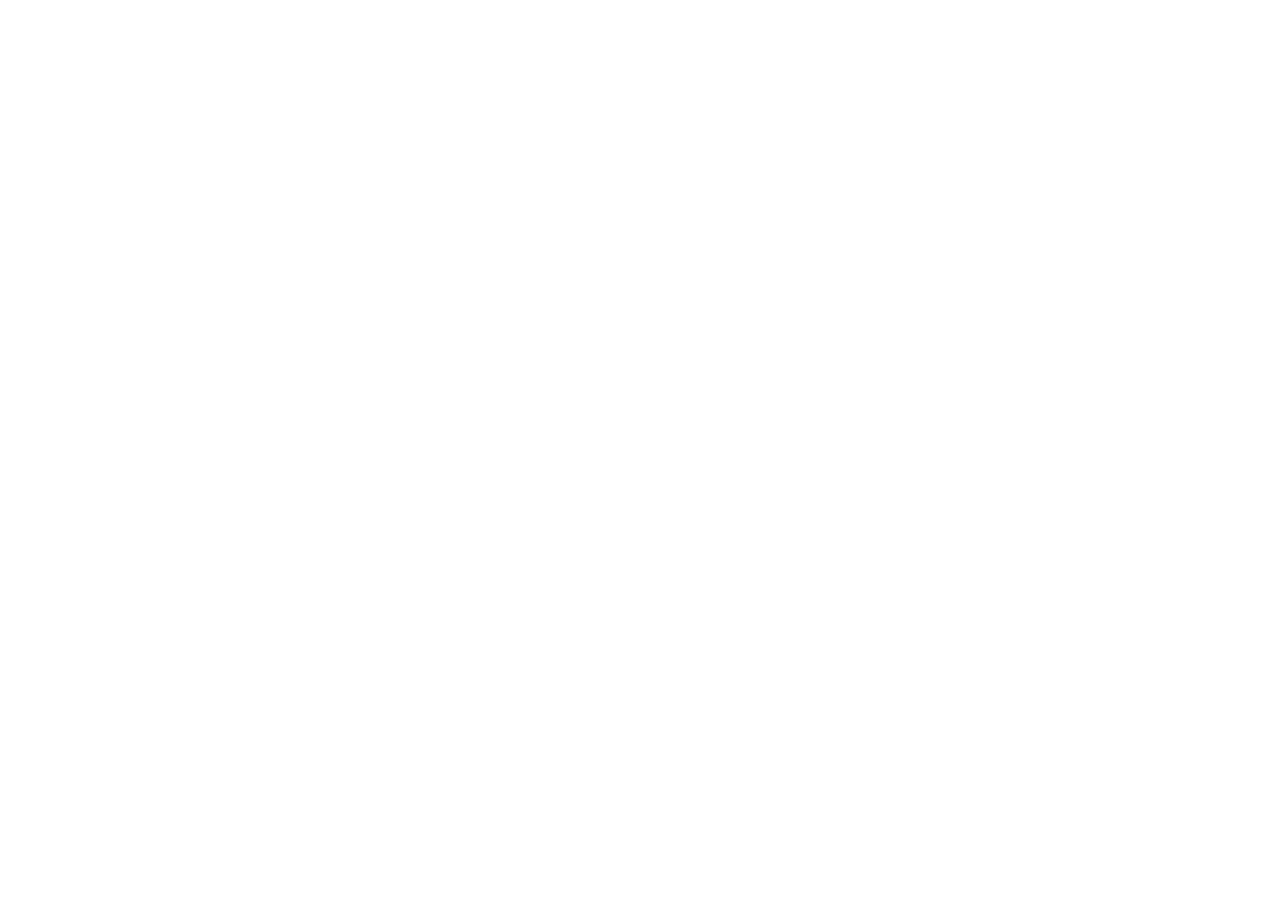
==== index.html @ d565fbdc "first commit" ====
<!DOCTYPE html>
<html lang="en">
<head>
    <meta charset="UTF-8">
    <meta name="viewport" content="width=device-width, initial-scale=1.0">
    <title>FrontEnd Store</title>
</head>
<body>
    
</body>
</html>
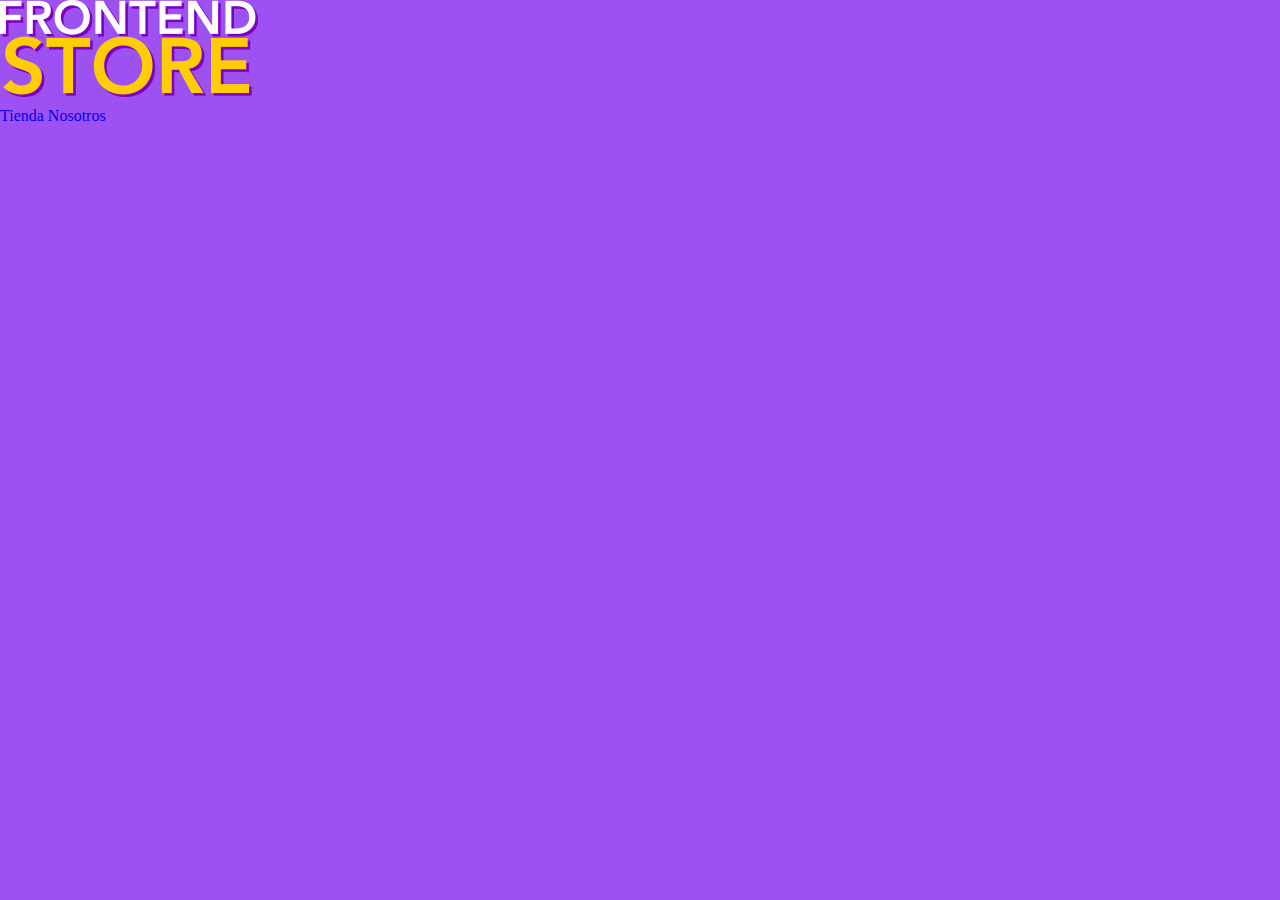
==== commit 90e0417a: "Inicio del proyecto" ====
--- a/index.html
+++ b/index.html
@@ -4,8 +4,19 @@
     <meta charset="UTF-8">
     <meta name="viewport" content="width=device-width, initial-scale=1.0">
     <title>FrontEnd Store</title>
+    <link rel="stylesheet" href="css/normalize.css">
+    <link href="https://fonts.googleapis.com/css2?family=Staatliches&display=swap" rel="stylesheet">
+    <link rel="stylesheet" href="css/styles.css">
 </head>
 <body>
-    
+    <header>   
+        <a href="index.html">
+            <img src="img/logo.png" alt="Logotipo">
+        </a>
+    </header>
+    <nav>
+        <a href="#">Tienda</a>
+        <a href="#">Nosotros</a>
+    </nav>
 </body>
 </html>--- a/css/styles.css
+++ b/css/styles.css
@@ -0,0 +1,52 @@
+:root {
+    --primario: #9d51f3;
+    --primarioOscuro: #42008d;
+    --secundario: #FFCE00;
+    --secundarioOscuro: #rgb(233,287,2);
+    --blanco: #FFF;
+    --negro: #  000;
+
+    --fuentePrincipal: "Staatliches", sans-serif;
+}
+html {
+    box-sizing: border-box;
+    font-size: 62.5%;
+}
+*, *:before, *:after {
+    box-sizing: inherit;
+}
+body {
+    background-color: var(--primario);
+    font-size: 1.6rem;
+    line-height: 1.5;
+}
+p {
+    font-size: 1.6rem;
+    font-family: Arial, Helvetica, sans-serif;
+    color: var(--blanco);
+}
+a {
+    text-decoration: none;
+
+}
+img {
+    max-width: 100%;
+}
+.contenedor {
+    max-width: 120rem;
+    margin: 0 auto;
+}
+h1, h2, h3 {
+    text-align: center;
+    color: var(--secundario);
+    font-family: var(--fuentePrincipal);
+}
+h1 {
+    font-size: 4rem;
+}
+h2 {
+    font-size: 3.2rem;
+}
+h3 {
+    font-size: 2.4rem;
+}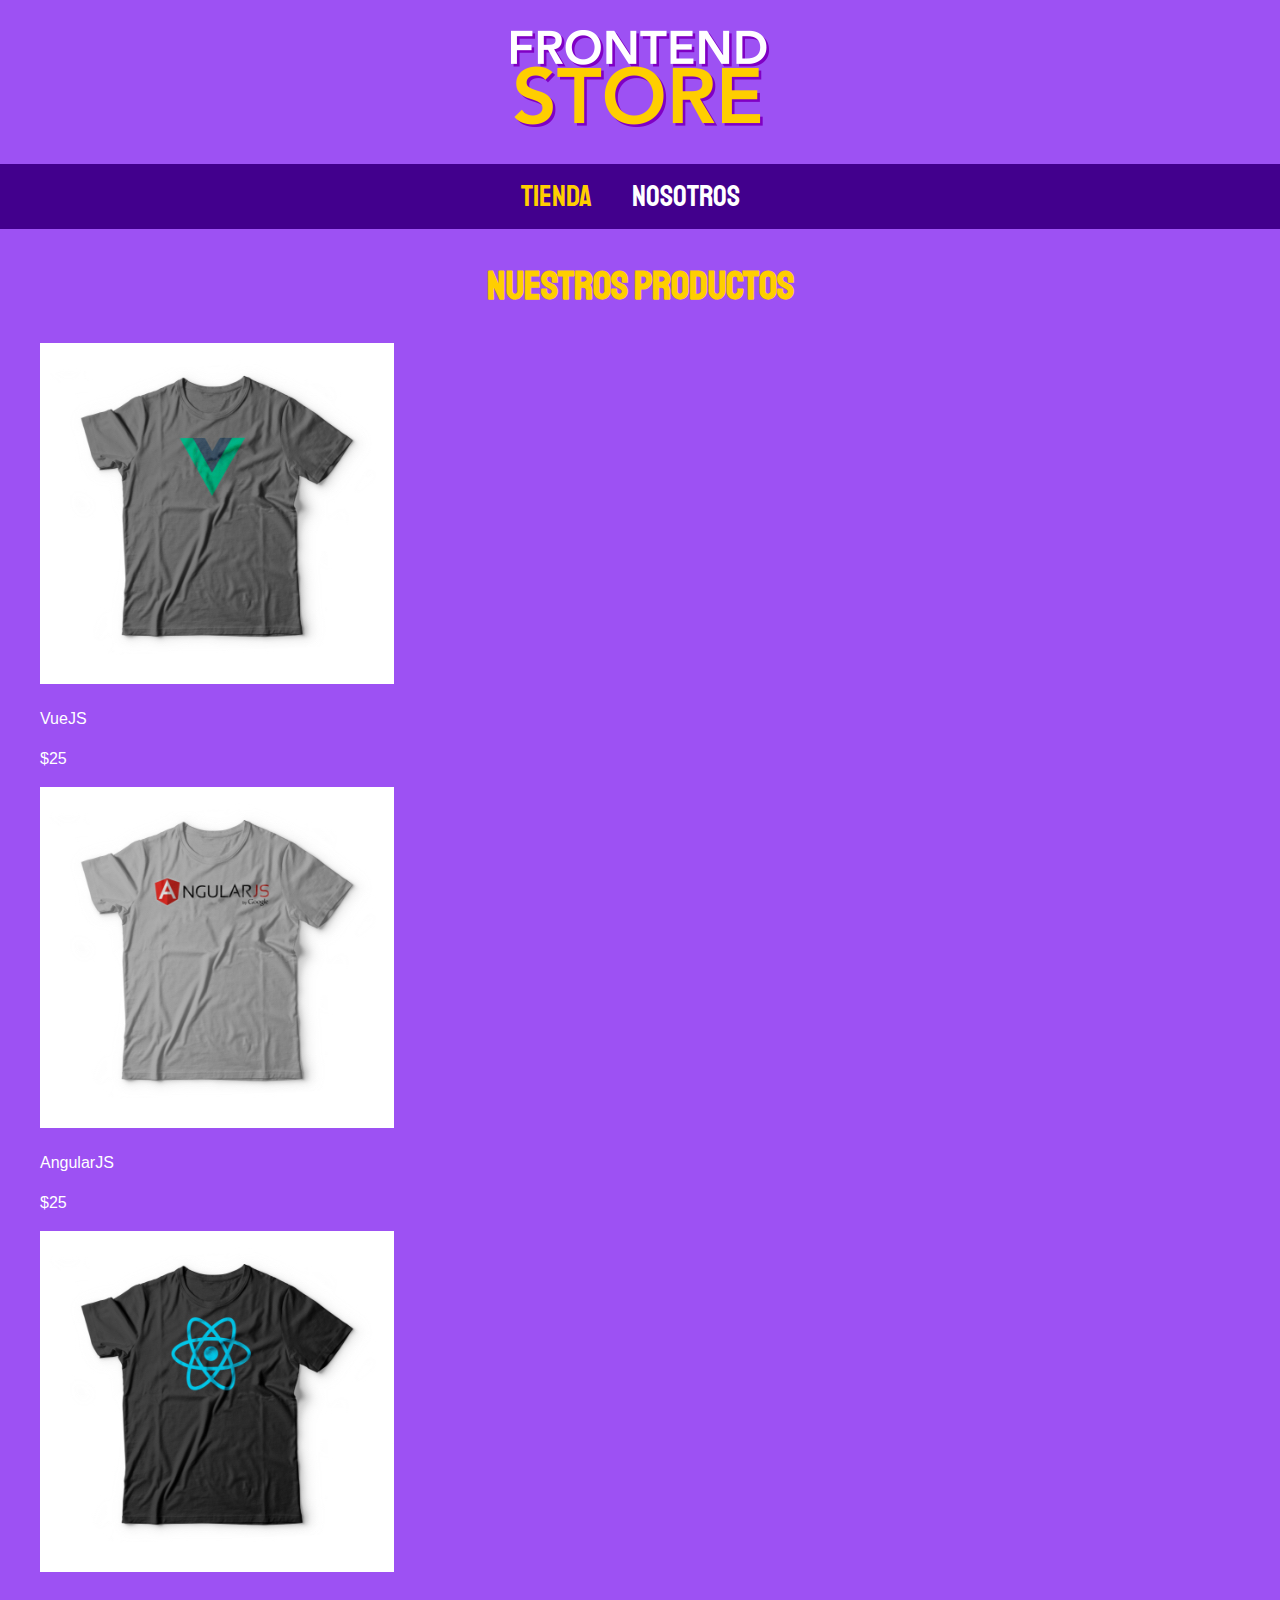
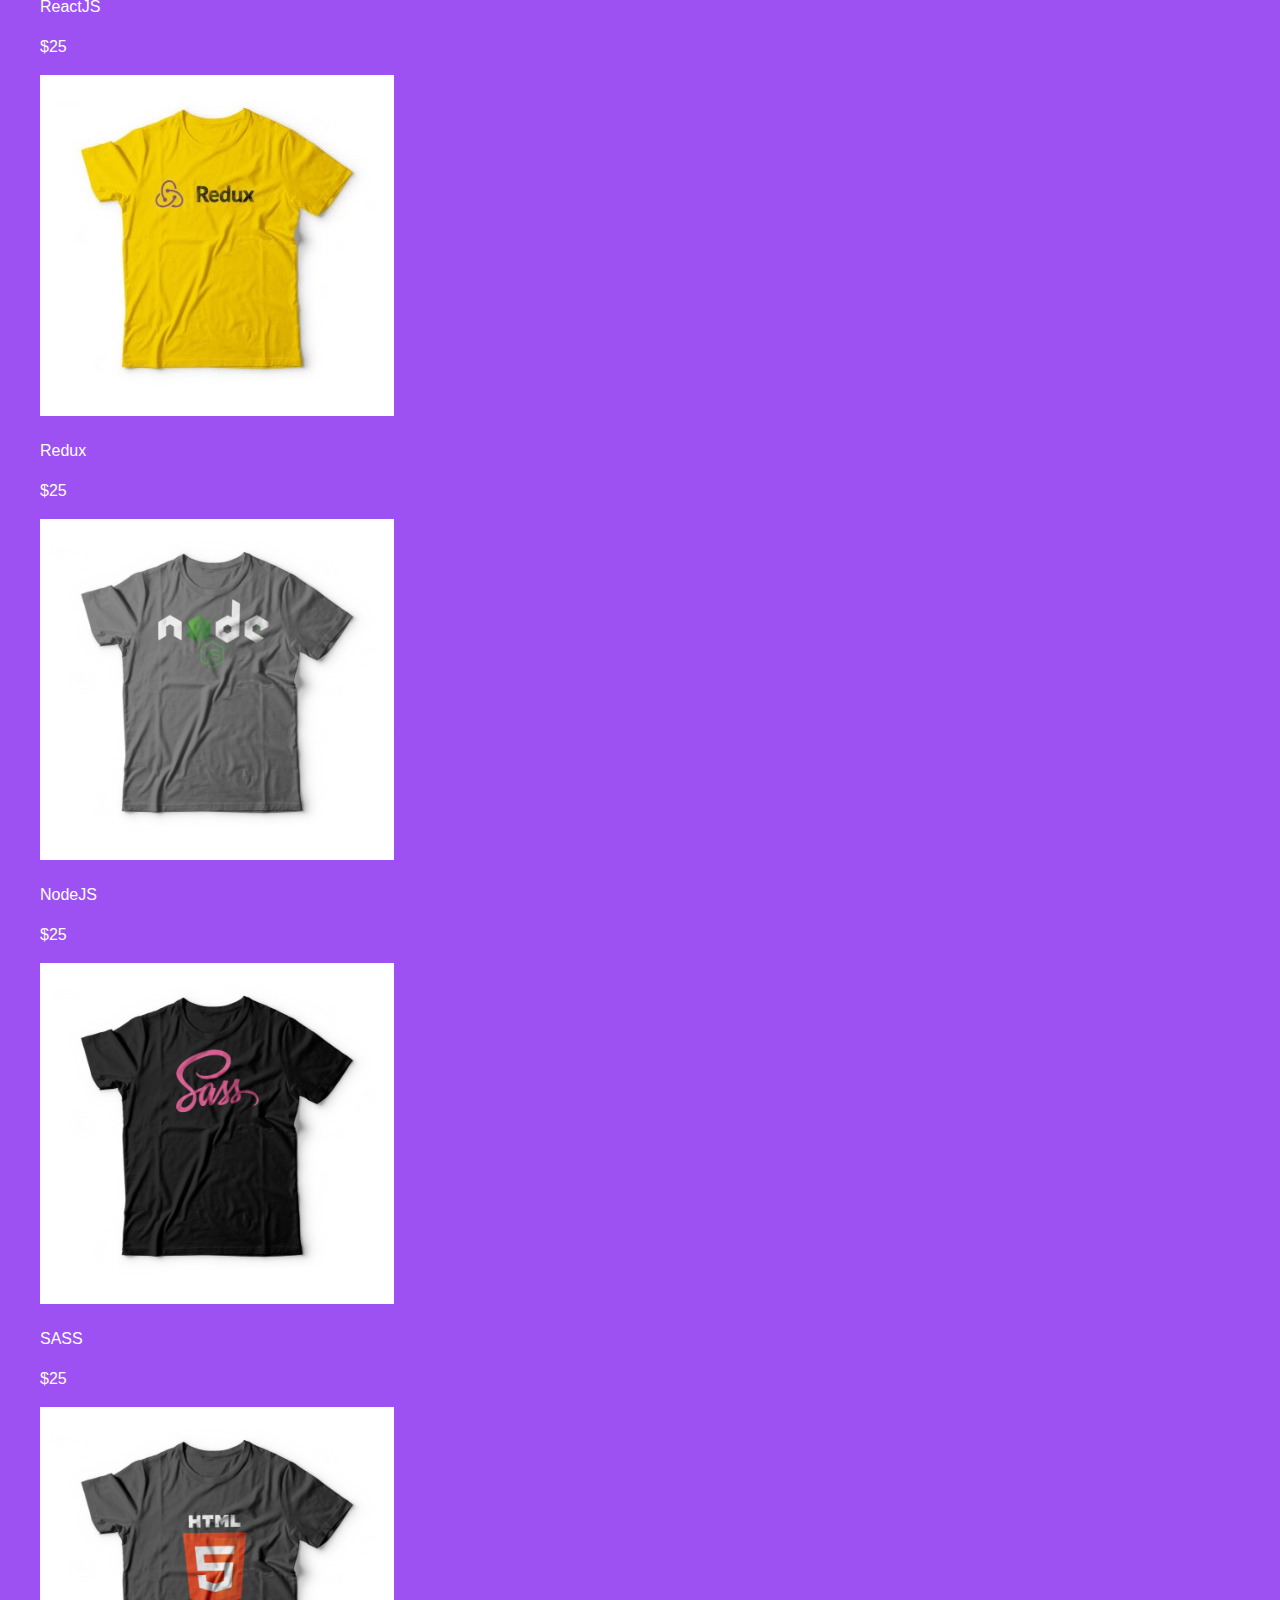
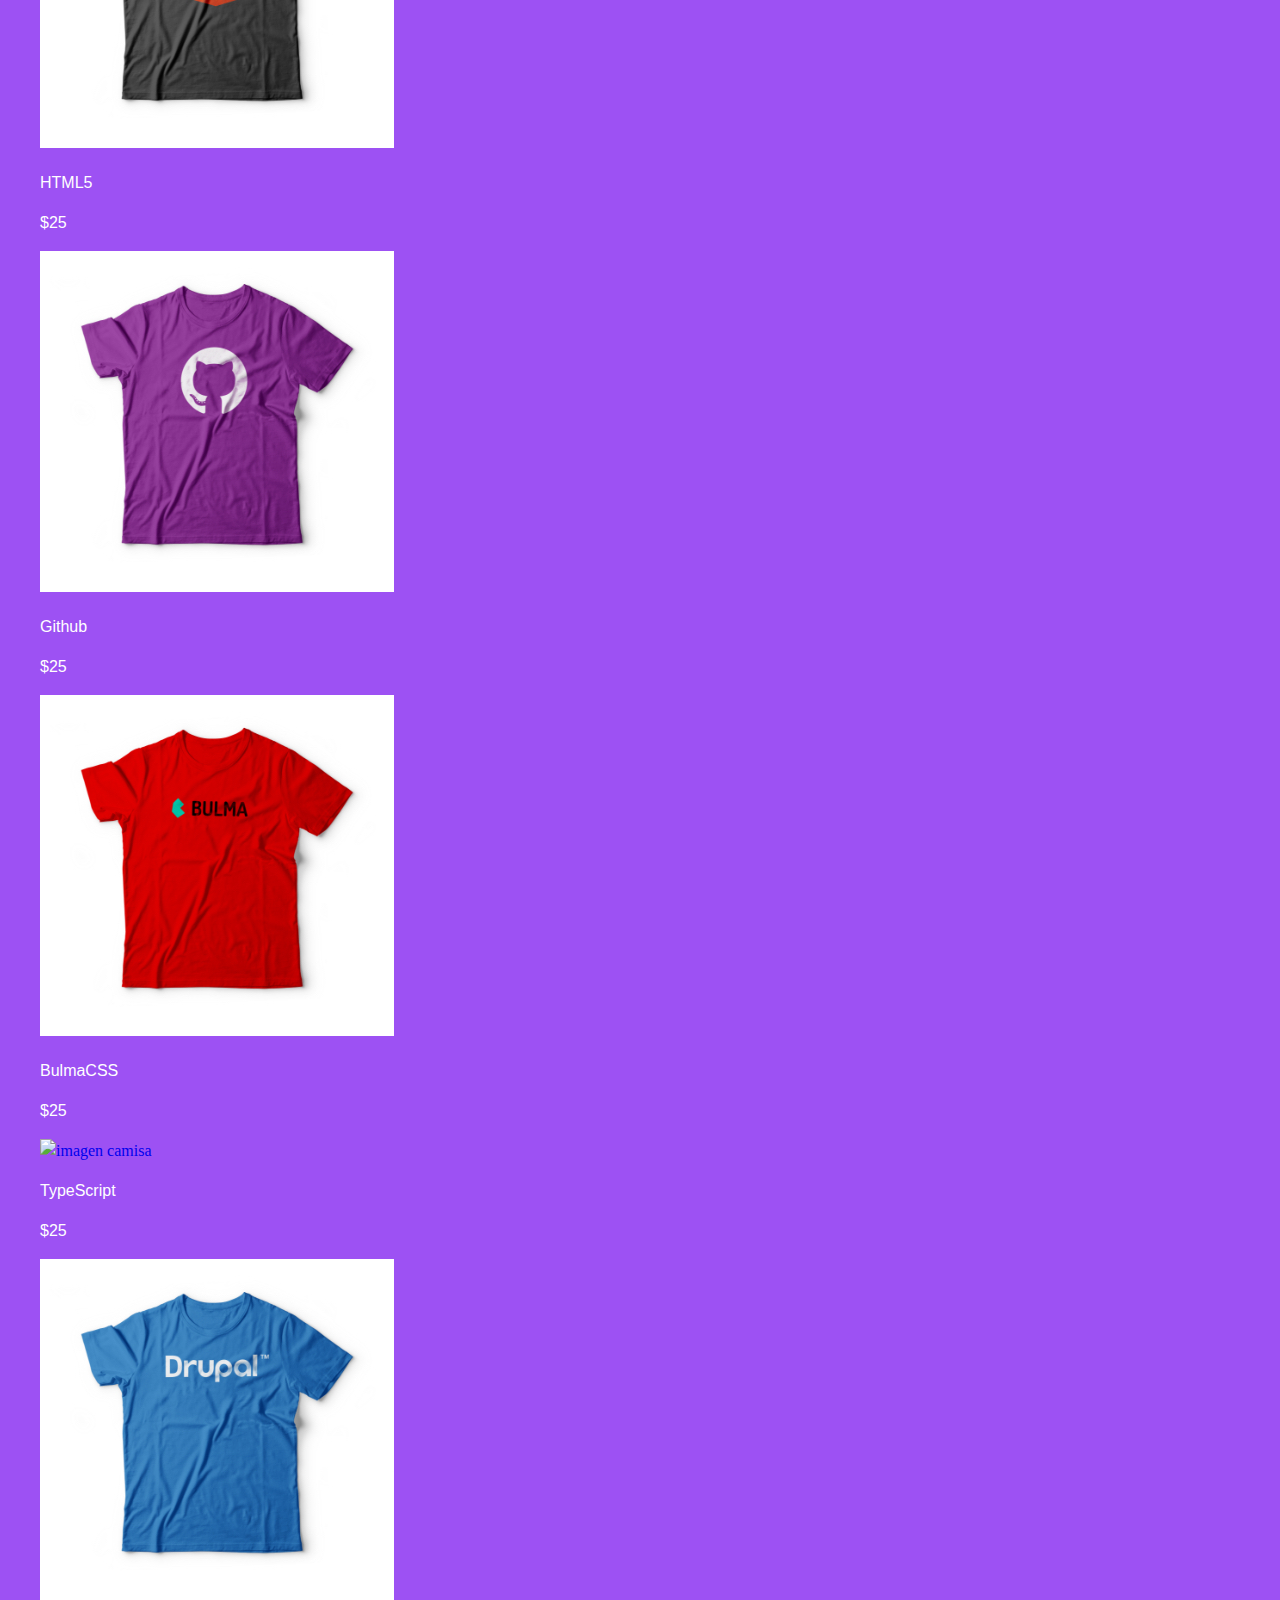
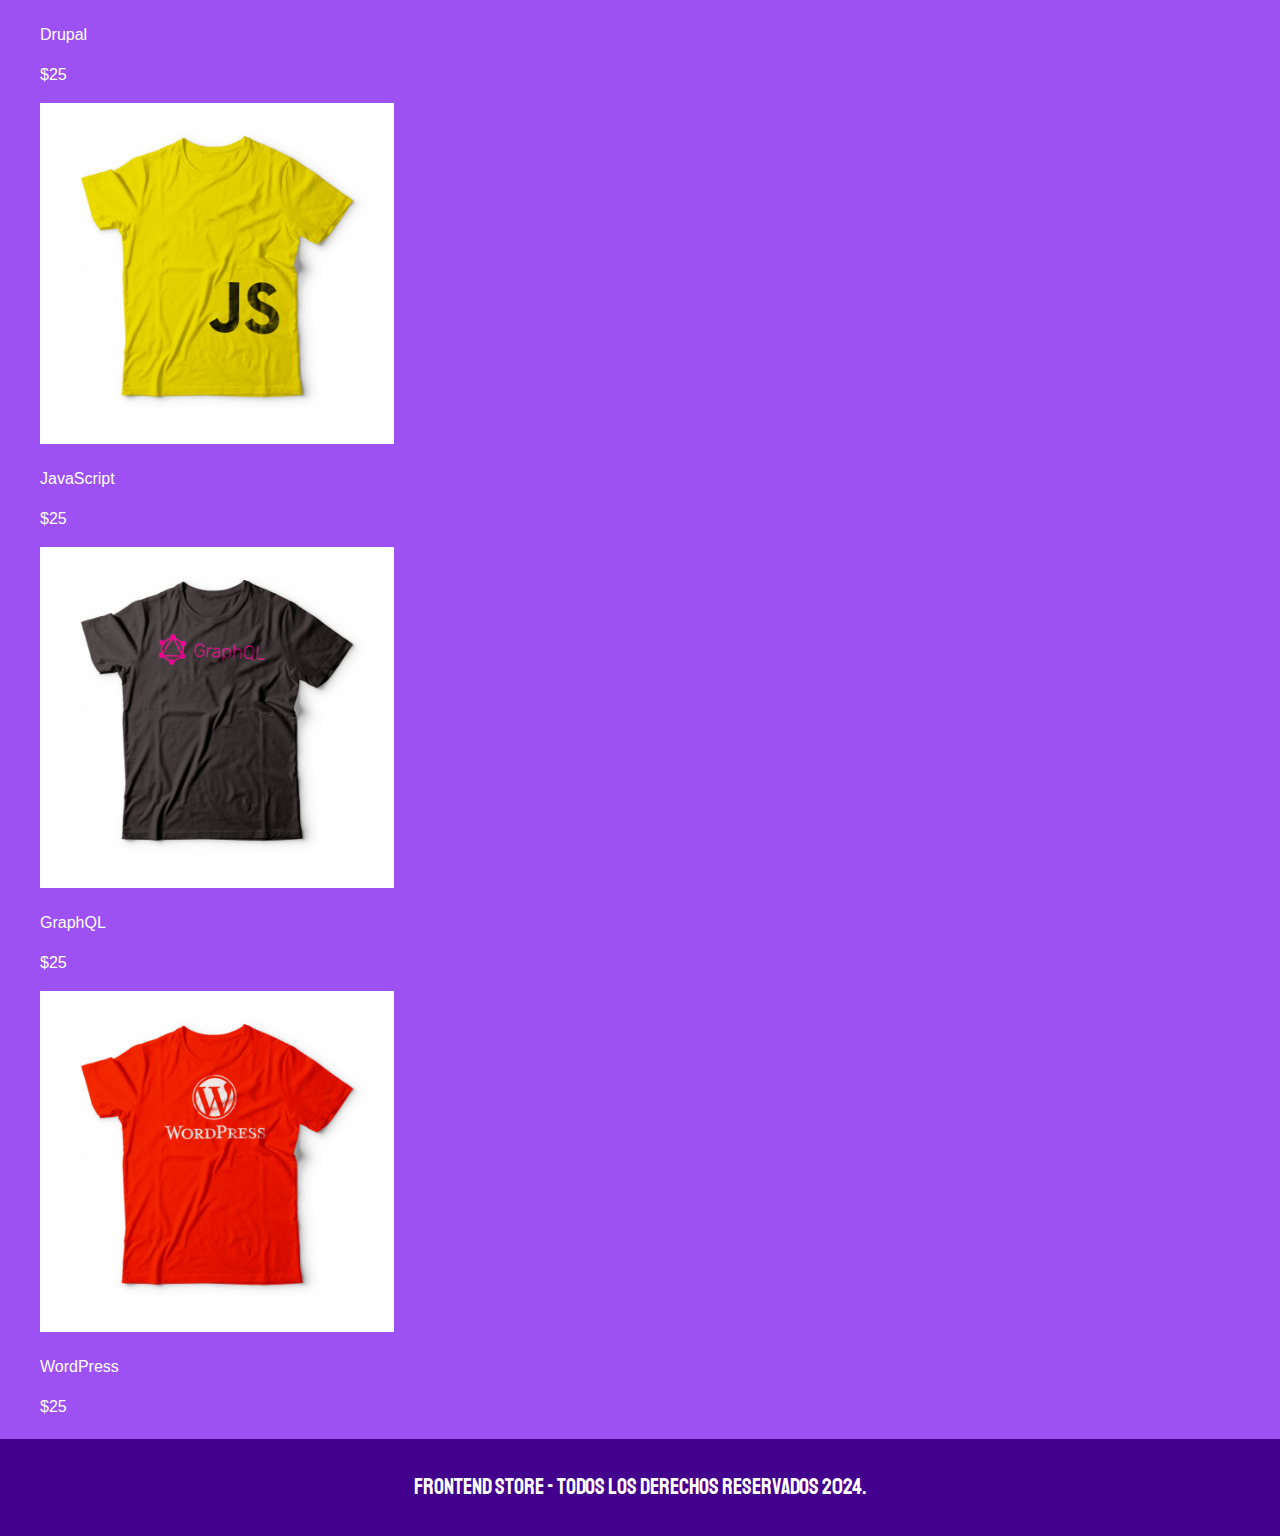
==== commit 63410ae1: "Añadiendo productos" ====
--- a/index.html
+++ b/index.html
@@ -9,14 +9,152 @@
     <link rel="stylesheet" href="css/styles.css">
 </head>
 <body>
-    <header>   
+    <header class="header">   
         <a href="index.html">
-            <img src="img/logo.png" alt="Logotipo">
+            <img class="header__logo" src="img/logo.png" alt="Logotipo">
         </a>
     </header>
-    <nav>
-        <a href="#">Tienda</a>
-        <a href="#">Nosotros</a>
+
+    <nav class="navegacion">
+        <a class="navegacion__enlace navegacion__enlace--activo" href="index.html">Tienda</a>
+        <a class="navegacion__enlace" href="nosotros.html">Nosotros</a>
     </nav>
+    
+    <main class="contenedor">
+        <h1>Nuestros Productos</h1>
+
+        <div class="grid">
+            <div class="producto">
+                <a href="producto.html">
+                    <img class="producto__imagen" src="img/1.jpg" alt="imagen camisa">
+                    <div class="producto__informacion">
+                        <p class="producto__nombre">VueJS</p>
+                        <p class="producto__precio">$25</p>
+                    </div>
+                </a>
+            </div> <!-- .producto -->
+            <div class="producto">
+                <a href="producto.html">
+                    <img class="producto__imagen" src="img/2.jpg" alt="imagen camisa">
+                    <div class="producto__informacion">
+                        <p class="producto__nombre">AngularJS</p>
+                        <p class="producto__precio">$25</p>
+                    </div>
+                </a>
+            </div> <!-- .producto -->
+            <div class="producto">
+                <a href="producto.html">
+                    <img class="producto__imagen" src="img/3.jpg" alt="imagen camisa">
+                    <div class="producto__informacion">
+                        <p class="producto__nombre">ReactJS</p>
+                        <p class="producto__precio">$25</p>
+                    </div>
+                </a>
+            </div> <!-- .producto -->
+            <div class="producto">
+                <a href="producto.html">
+                    <img class="producto__imagen" src="img/4.jpg" alt="imagen camisa">
+                    <div class="producto__informacion">
+                        <p class="producto__nombre">Redux</p>
+                        <p class="producto__precio">$25</p>
+                    </div>
+                </a>
+            </div> <!-- .producto -->
+            <div class="producto">
+                <a href="producto.html">
+                    <img class="producto__imagen" src="img/5.jpg" alt="imagen camisa">
+                    <div class="producto__informacion">
+                        <p class="producto__nombre">NodeJS</p>
+                        <p class="producto__precio">$25</p>
+                    </div>
+                </a>
+            </div> <!-- .producto -->
+            <div class="producto">
+                <a href="producto.html">
+                    <img class="producto__imagen" src="img/6.jpg" alt="imagen camisa">
+                    <div class="producto__informacion">
+                        <p class="producto__nombre">SASS</p>
+                        <p class="producto__precio">$25</p>
+                    </div>
+                </a>
+            </div> <!-- .producto -->
+            <div class="producto">
+                <a href="producto.html">
+                    <img class="producto__imagen" src="img/7.jpg" alt="imagen camisa">
+                    <div class="producto__informacion">
+                        <p class="producto__nombre">HTML5</p>
+                        <p class="producto__precio">$25</p>
+                    </div>
+                </a>
+            </div> <!-- .producto -->
+            <div class="producto">
+                <a href="producto.html">
+                    <img class="producto__imagen" src="img/8.jpg" alt="imagen camisa">
+                    <div class="producto__informacion">
+                        <p class="producto__nombre">Github</p>
+                        <p class="producto__precio">$25</p>
+                    </div>
+                </a>
+            </div> <!-- .producto -->
+            <div class="producto">
+                <a href="producto.html">
+                    <img class="producto__imagen" src="img/9.jpg" alt="imagen camisa">
+                    <div class="producto__informacion">
+                        <p class="producto__nombre">BulmaCSS</p>
+                        <p class="producto__precio">$25</p>
+                    </div>
+                </a>
+            </div> <!-- .producto -->
+            <div class="producto">
+                <a href="producto.html">
+                    <img class="producto__imagen" src="img/101.jpg" alt="imagen camisa">
+                    <div class="producto__informacion">
+                        <p class="producto__nombre">TypeScript</p>
+                        <p class="producto__precio">$25</p>
+                    </div>
+                </a>
+            </div> <!-- .producto -->
+            <div class="producto">
+                <a href="producto.html">
+                    <img class="producto__imagen" src="img/11.jpg" alt="imagen camisa">
+                    <div class="producto__informacion">
+                        <p class="producto__nombre">Drupal</p>
+                        <p class="producto__precio">$25</p>
+                    </div>
+                </a>
+            </div> <!-- .producto -->
+            <div class="producto">
+                <a href="producto.html">
+                    <img class="producto__imagen" src="img/12.jpg" alt="imagen camisa">
+                    <div class="producto__informacion">
+                        <p class="producto__nombre">JavaScript</p>
+                        <p class="producto__precio">$25</p>
+                    </div>
+                </a>
+            </div> <!-- .producto -->
+            <div class="producto">
+                <a href="producto.html">
+                    <img class="producto__imagen" src="img/13.jpg" alt="imagen camisa">
+                    <div class="producto__informacion">
+                        <p class="producto__nombre">GraphQL</p>
+                        <p class="producto__precio">$25</p>
+                    </div>
+                </a>
+            </div> <!-- .producto -->
+            <div class="producto">
+                <a href="producto.html">
+                    <img class="producto__imagen" src="img/14.jpg" alt="imagen camisa">
+                    <div class="producto__informacion">
+                        <p class="producto__nombre">WordPress</p>
+                        <p class="producto__precio">$25</p>
+                    </div>
+                </a>
+            </div> <!-- .producto -->
+        </div>
+    </main>
+
+    <footer class="footer">
+        <p class="footer__texto">FrontEnd Store - Todos los Derechos Reservados 2024.</p>
+    </footer>
 </body>
 </html>--- a/css/styles.css
+++ b/css/styles.css
@@ -49,4 +49,60 @@
 }
 h3 {
     font-size: 2.4rem;
+}
+/* Header */
+.header {
+    display: flex;
+    justify-content: center;
+}
+.header__logo {
+    margin: 3rem 0;
+}
+/* Footer */
+.footer {
+    background-color: var(--primarioOscuro);
+    padding: 1rem 0;
+    margin-top: 2rem;
+}
+.footer__texto {
+    font-family: var(--fuentePrincipal);
+    text-align: center;
+    font-size: 2.2rem;
+}
+/* Navegacion */
+.navegacion {
+    background-color: var(--primarioOscuro);
+    padding: 1rem 0;
+    display: flex;
+    justify-content: center;
+    gap: 2rem; /* Separación forma nueva */
+}
+.navegacion__enlace {
+    font-family: var(--fuentePrincipal);
+    color: var(--blanco);
+    font-size: 3rem;
+    margin-right: 2rem;
+}
+/*.navegacion__enlace:last-of-type{
+    margin-right: 0;
+}*/
+.navegacion__enlace--activo,
+.navegacion__enlace:hover {
+    color: var(--secundario);
+}
+/* Productos */
+.producto {
+
+}
+.producto__imagen {
+    
+}
+.producto__informacion {
+    
+}
+.producto__nombre {
+    
+}
+.producto__precio {
+    
 }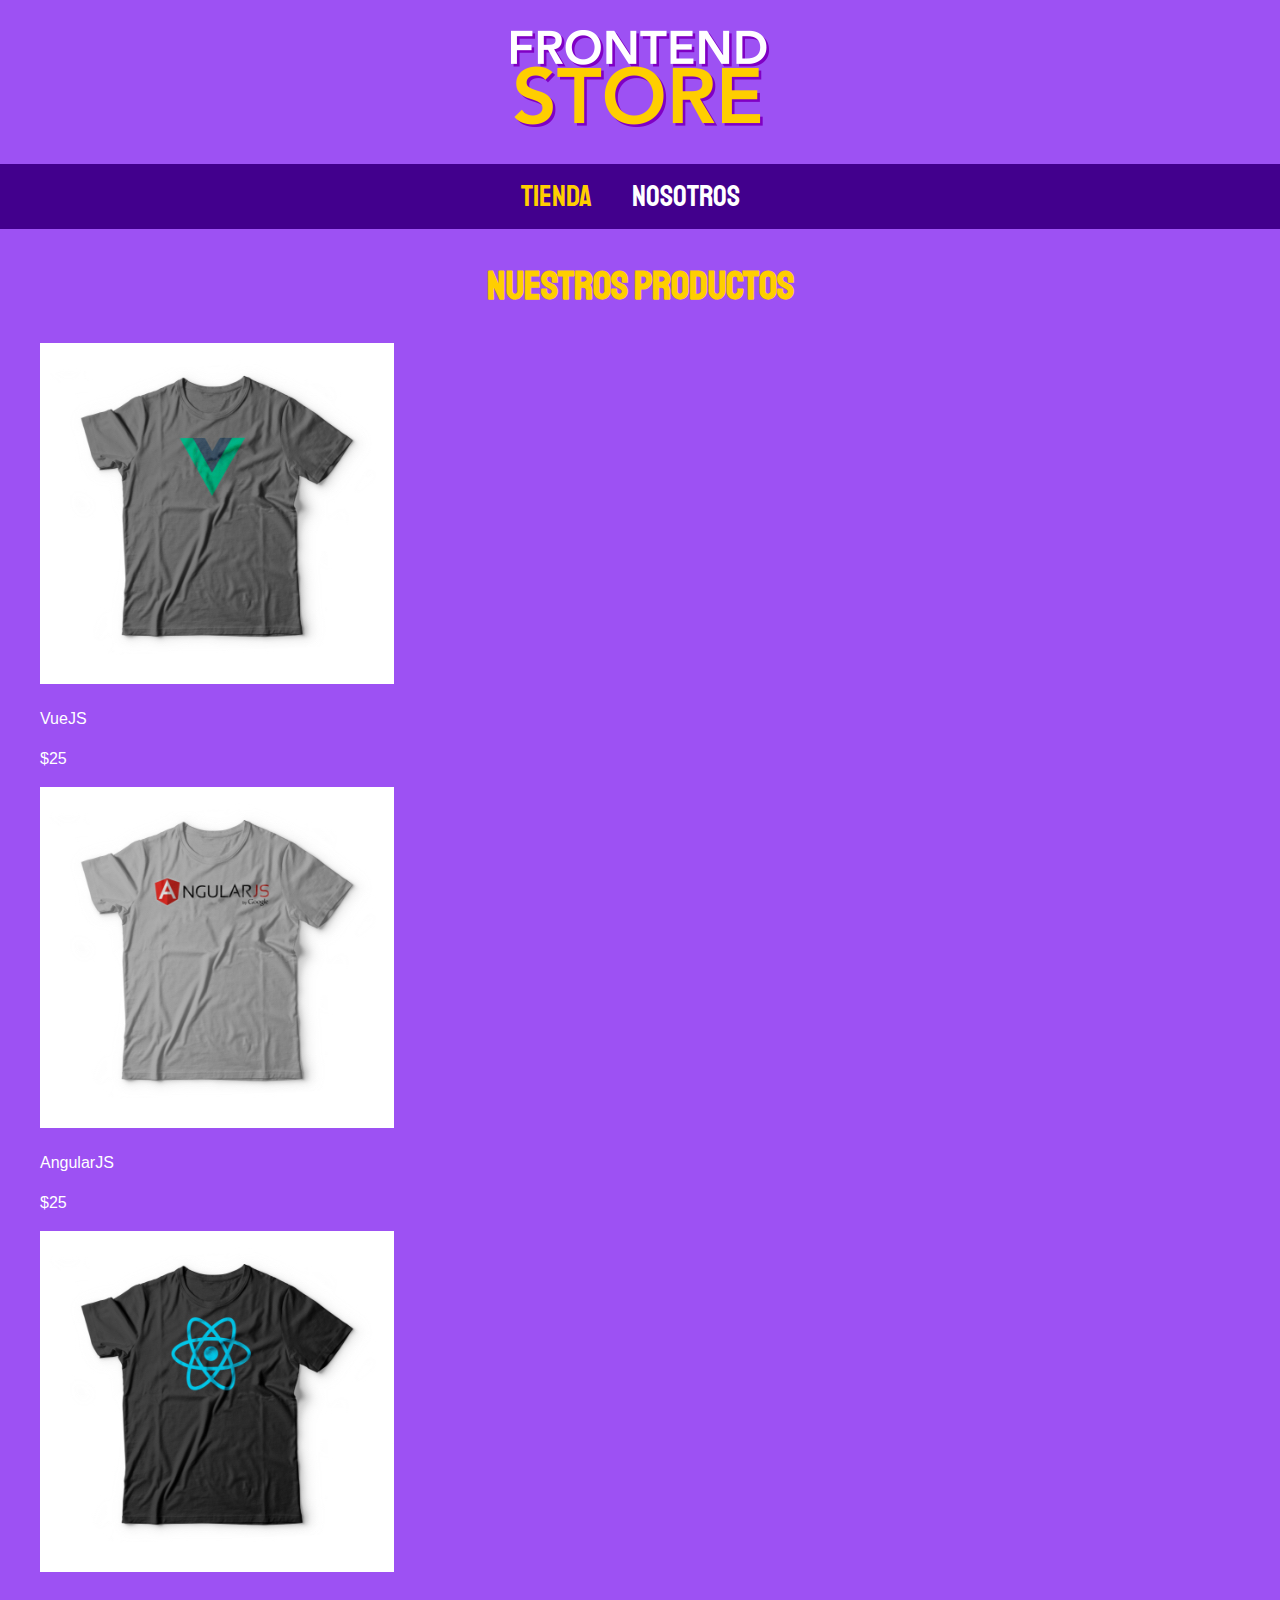
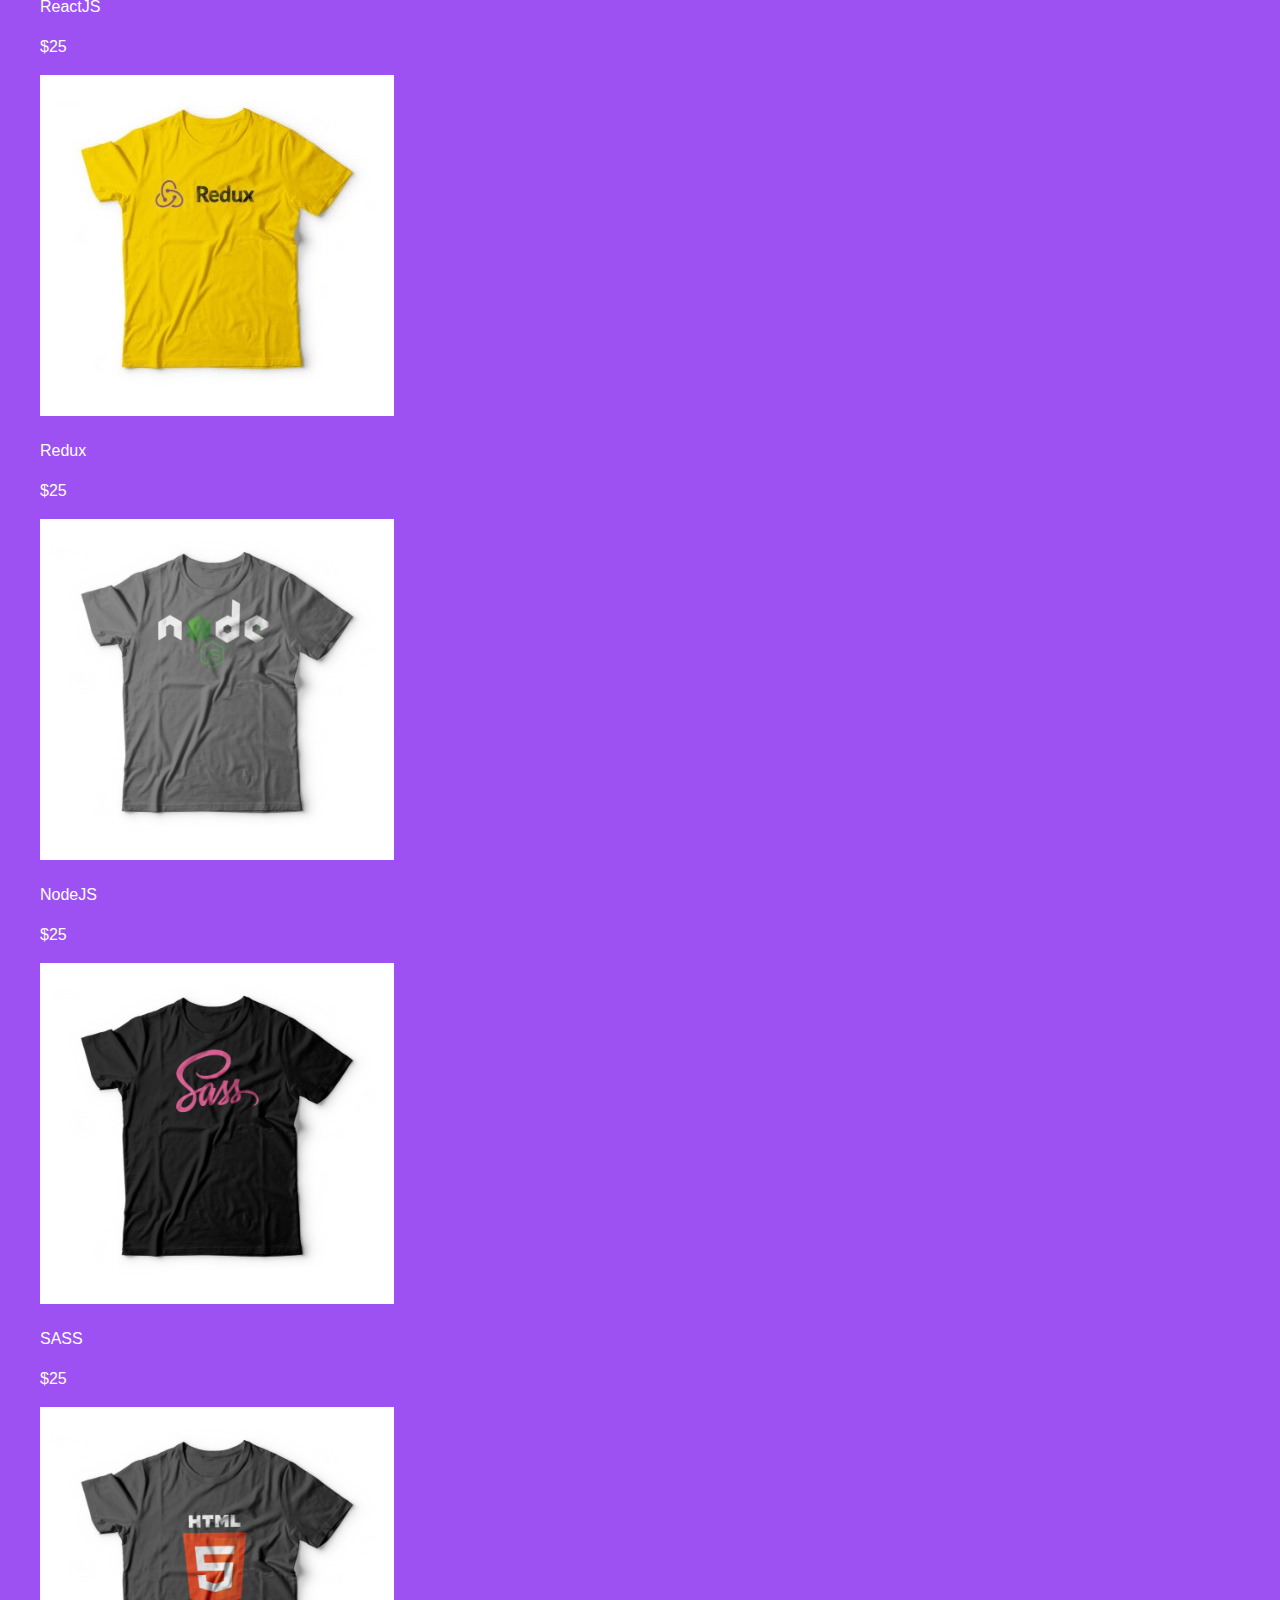
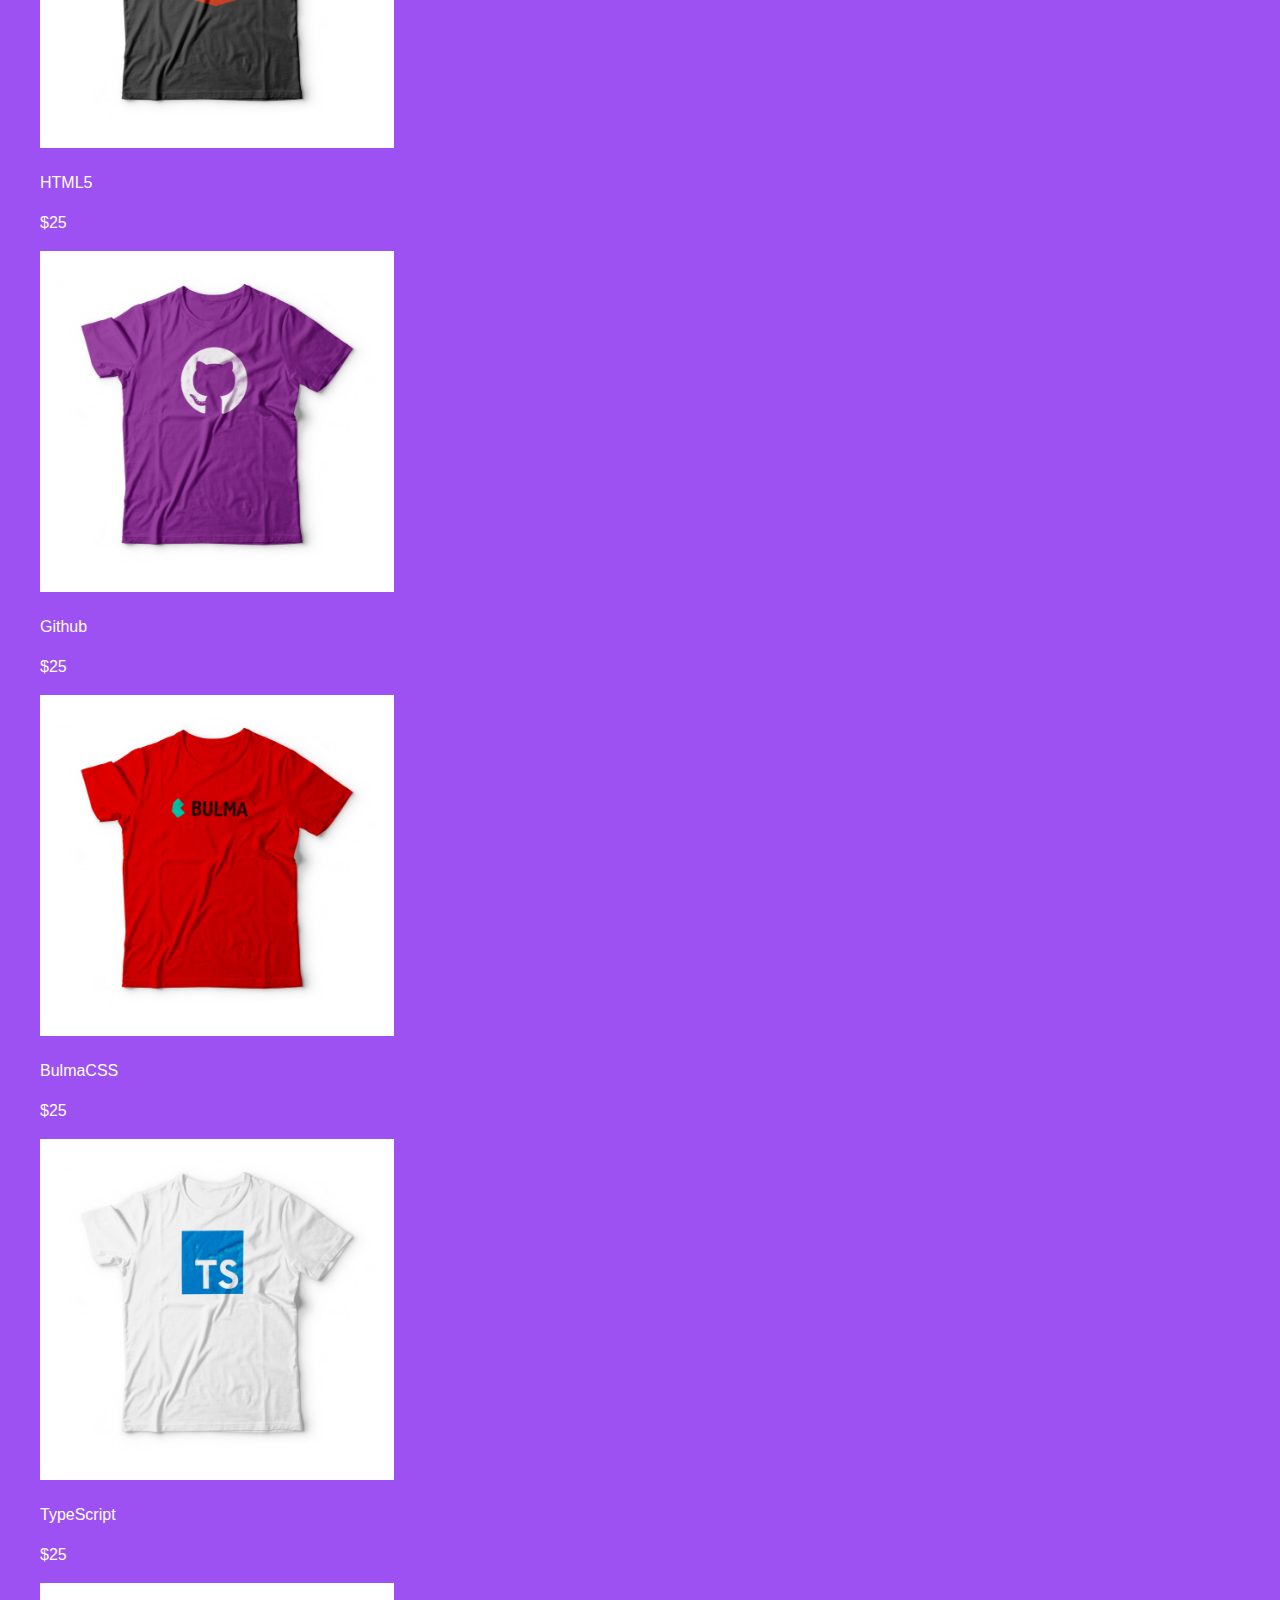
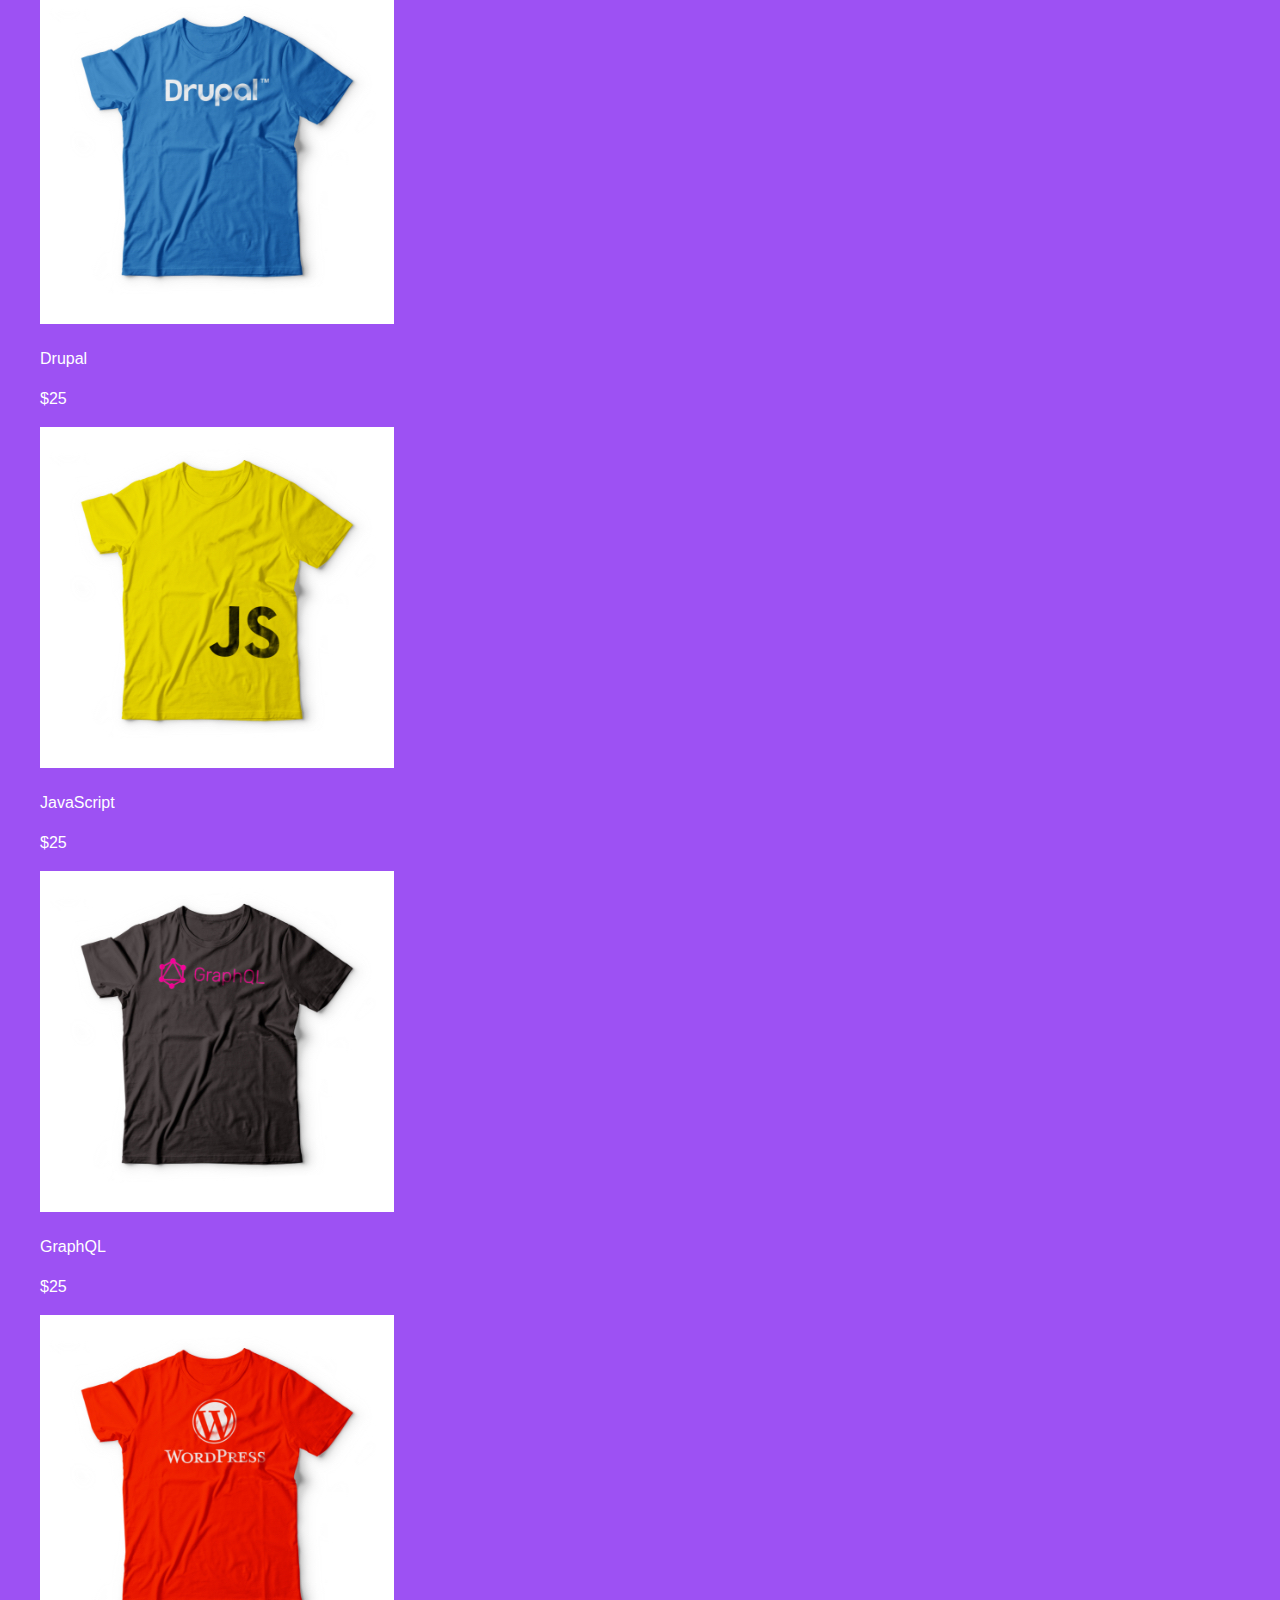
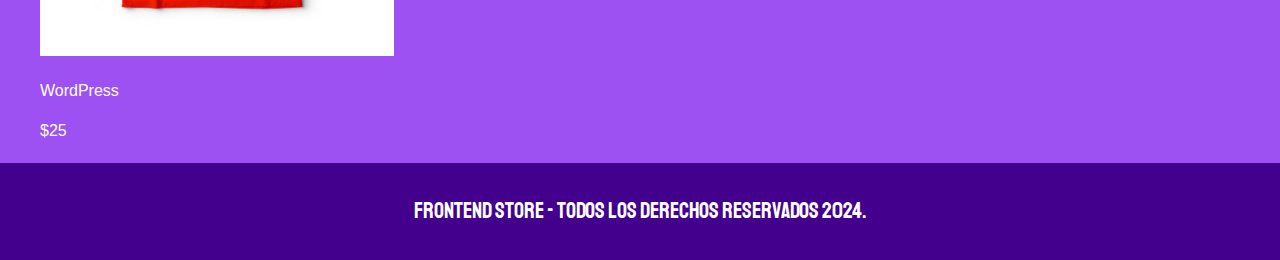
==== commit 582b8b53: "Añadiendo productos, correcion de numero de imagen" ====
--- a/index.html
+++ b/index.html
@@ -107,7 +107,7 @@
             </div> <!-- .producto -->
             <div class="producto">
                 <a href="producto.html">
-                    <img class="producto__imagen" src="img/101.jpg" alt="imagen camisa">
+                    <img class="producto__imagen" src="img/10.jpg" alt="imagen camisa">
                     <div class="producto__informacion">
                         <p class="producto__nombre">TypeScript</p>
                         <p class="producto__precio">$25</p>
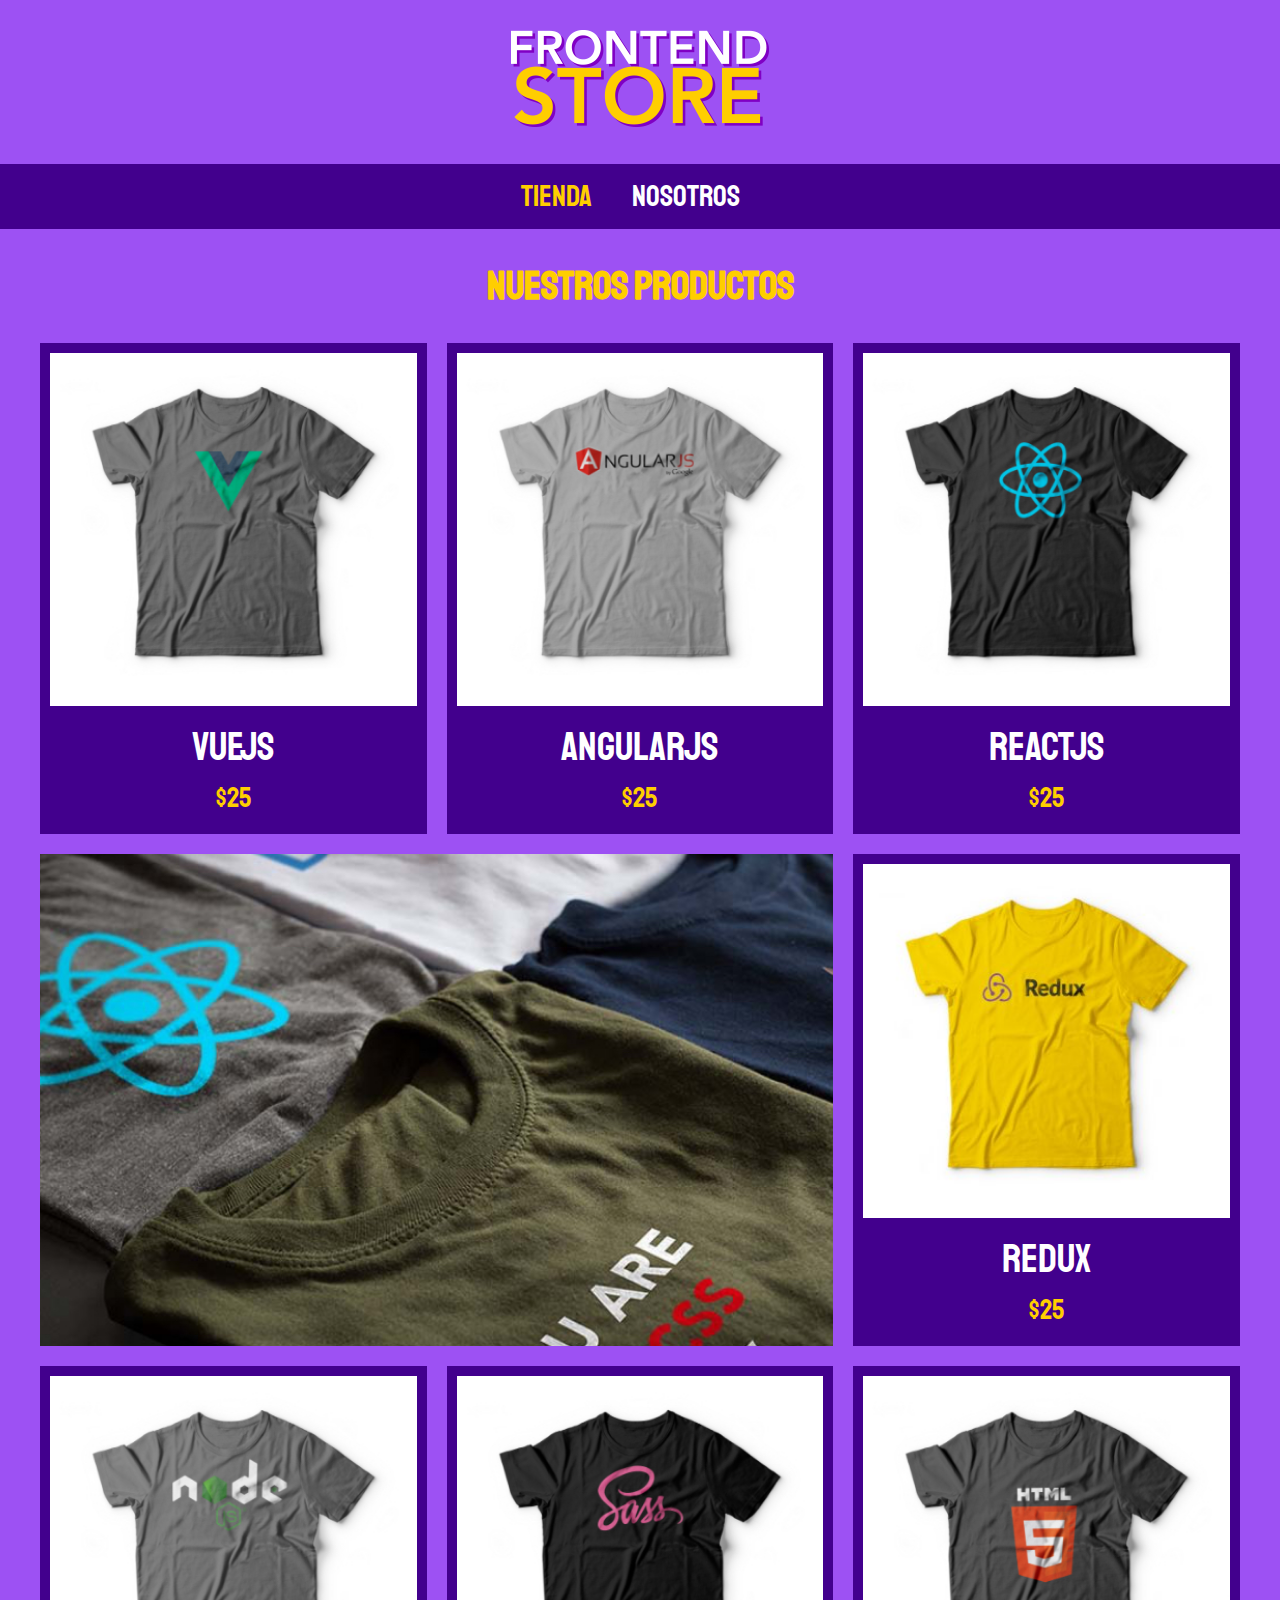
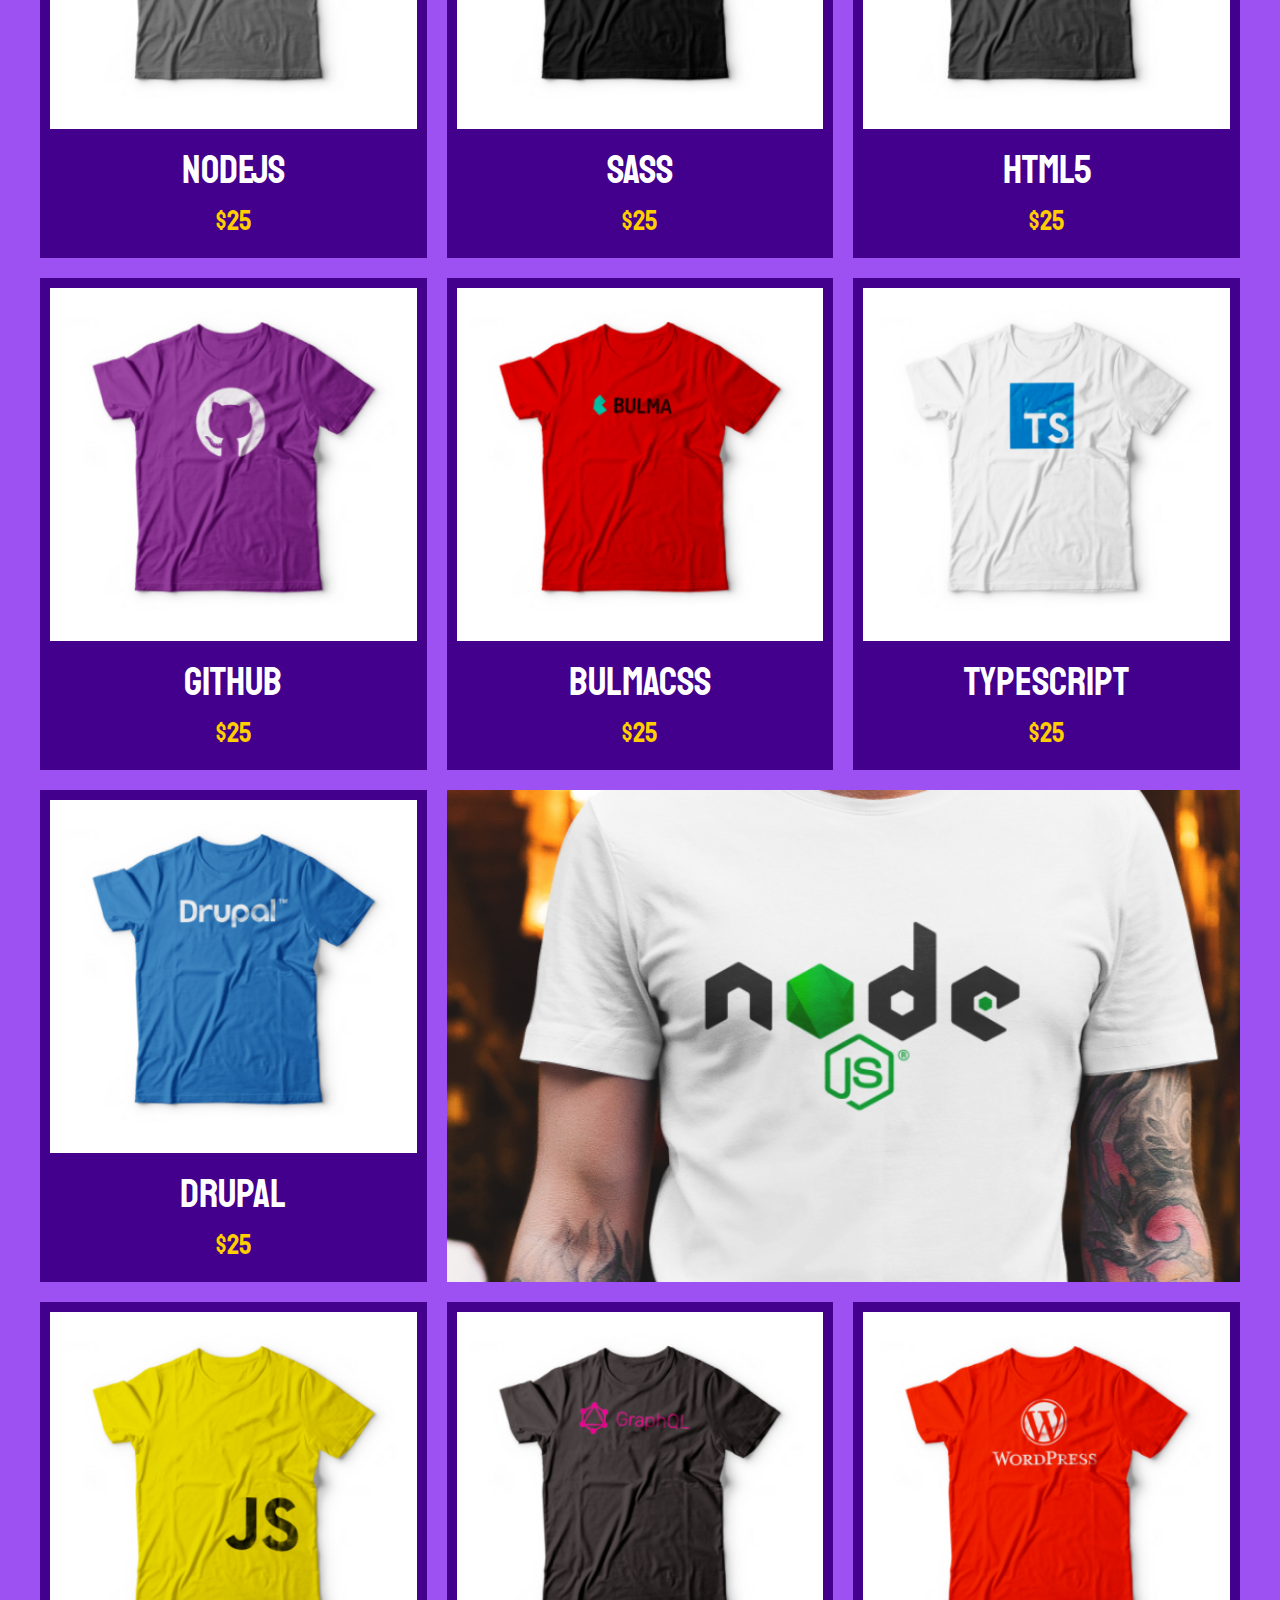
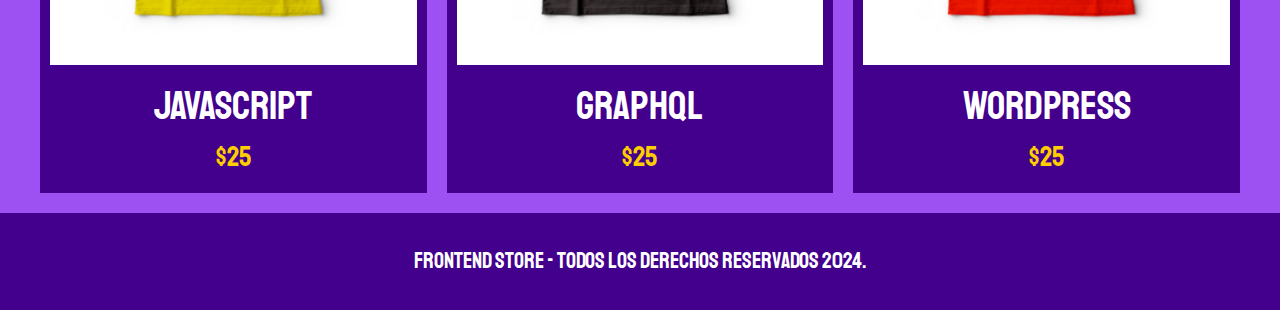
==== commit 338c09e8: "Posicionando elementos con CSS Grid" ====
--- a/index.html
+++ b/index.html
@@ -150,6 +150,8 @@
                     </div>
                 </a>
             </div> <!-- .producto -->
+            <div class="grafico grafico--camisas"></div>
+            <div class="grafico grafico--node"></div>
         </div>
     </main>
 
--- a/css/styles.css
+++ b/css/styles.css
@@ -90,19 +90,59 @@
 .navegacion__enlace:hover {
     color: var(--secundario);
 }
+.grid {
+    display: grid;
+    grid-template-columns: repeat(2,1fr);
+    gap: 2rem;
+    /*column-gap: 2rem;
+    row-gap: 2rem;*/
+}
+@media (min-width:768px) {
+    .grid {
+        grid-template-columns: repeat(3, 1fr);
+    }
+}
 /* Productos */
 .producto {
-
+    background-color: var(--primarioOscuro);
+    padding: 1rem;
 }
 .producto__imagen {
-    
-}
-.producto__informacion {
-    
+    width: 100%;
 }
 .producto__nombre {
-    
+    font-size: 4rem;
 }
 .producto__precio {
-    
+    font-size: 2.8rem;
+    color: var(--secundario);
+}
+.producto__nombre,
+.producto__precio {
+    font-family: var(--fuentePrincipal);
+    margin: 1rem 0;
+    text-align: center;
+    line-height: 1.2;
+}
+/* Graficos */
+.grafico {
+    min-height: 30rem;
+    background-repeat: no-repeat;
+    background-size: cover;
+    grid-column: 1 / 3;
+}
+.grafico--camisas {
+    grid-row: 2 / 3;
+    background-image: url(../img/grafico1.jpg);
+}
+.grafico--node {
+    background-image: url(../img/grafico2.jpg);
+    grid-row: 8 / 9;
+}
+@media (min-width: 768px)
+{
+    .grafico--node {
+        grid-row: 5 / 6;
+        grid-column: 2 / 4;
+    }
 }